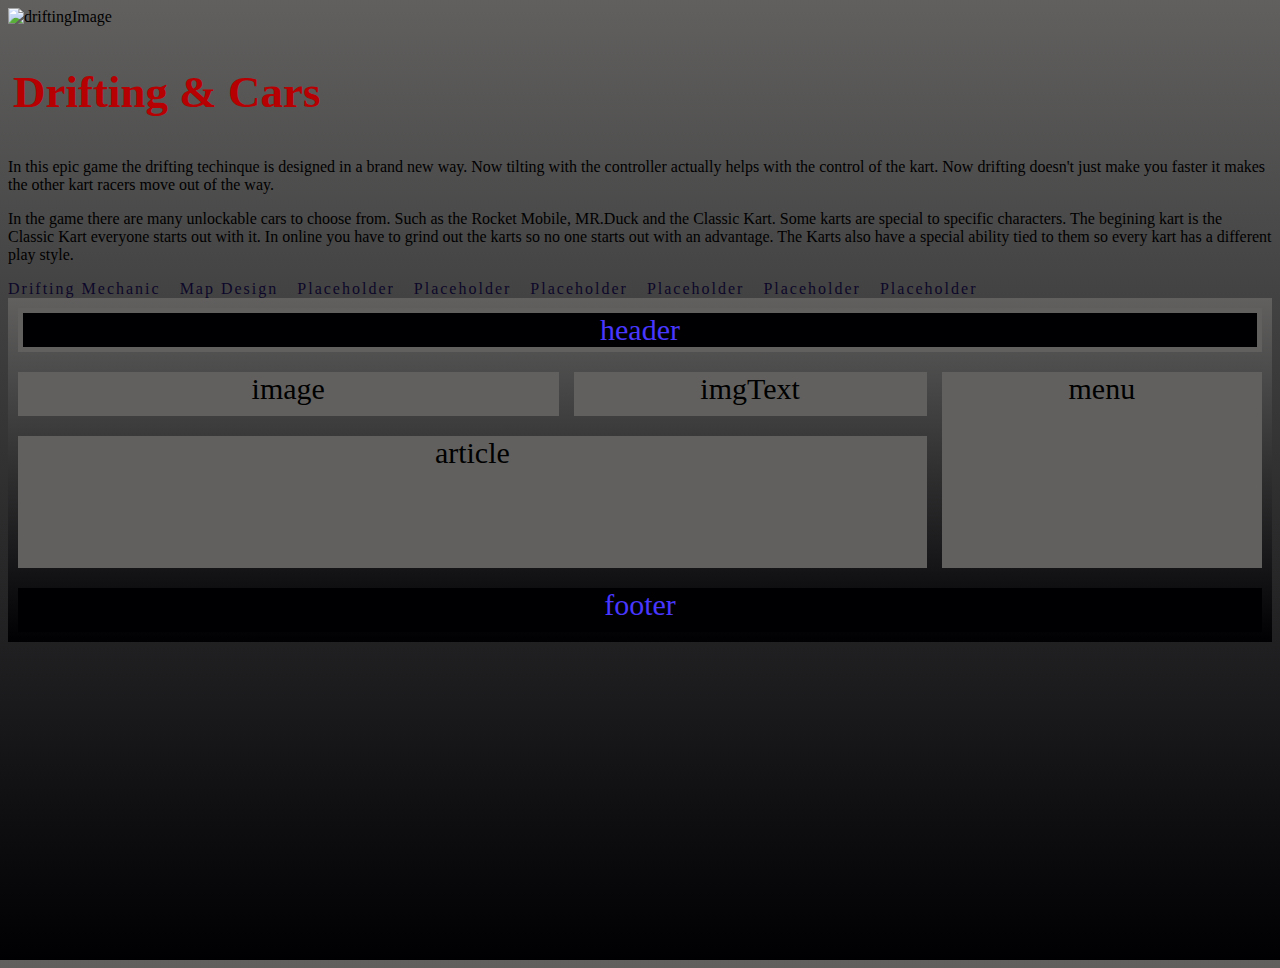
==== caleb_page1.html @ a0c60f8e "added more content and new style for it" ====
<!DOCTYPE html>
<html lang="en">
<head>
    <meta charset="UTF-8">
    <meta name="viewport" content="width=device-width, initial-scale=1.0">
    <meta http-equiv="X-UA-Compatible" content="ie=edge">
    <title>Nice Dudes Racers</title>
    <link href="calebStyle.css" rel="stylesheet">
</head>
<body>
    <section>
        <div class="row">
            <header>    
                <img src="image.png" alt="driftingImage">
                <h1>Drifting & Cars</h1>
            </header>
        </div>
    </section>
    </section>
        <div class="row">
            <article>
                <p>In this epic game the drifting techinque is designed in a brand new way. Now tilting with the
                    controller actually helps with the control of the kart. Now drifting doesn't just make you faster
                    it makes the other kart racers move out of the way.
                </p>
                <p>In the game there are many unlockable cars to choose from. Such as the Rocket Mobile, MR.Duck and the
                    Classic Kart. Some karts are special to specific characters. The begining kart is the Classic Kart
                    everyone starts out with it. In online you have to grind out the karts so no one starts out with
                    an advantage. The Karts also have a special ability tied to them so every kart has a different
                    play style.
                </p>
            </article>
        </div>
    </section>
    <div class="row">
        <aside>
            <nav>
                <a href="caleb_page1.html">Drifting Mechanic</a>
                <a href="caleb_page2.html">Map Design</a>
                <a href="jb_page1.html">Placeholder</a>
                <a href="jb_page2.html">Placeholder</a>
                <a href="ryan_page1.html">Placeholder</a>
                <a href="ryan_page2.html">Placeholder</a>
                <a href="yb_page1.html">Placeholder</a>
                <a href="yb_page2.html">Placeholder</a>
            </nav>
        </aside>
    
    <div class="grid-container">
        <div class="item1">
            header
        </div>
        <div class="item2">
            menu
        </div>
        <div class="item3">
            image
        </div>
        <div class="item3-2">
            imgText
        </div>
        <div class="item4">
            article
        </div>
        <div class="item5">
            footer
        </div>
    </div>
</body>
</html>
---- calebStyle.css ----
html{
    height: 960px;
    background: linear-gradient(#61605f, #000003);
 }
 
 body{
    height: 100%;
 }
 .item1{grid-area: header;}
 .item2{grid-area: menu;}
 .item3{grid-area: image;}
 .item3-2{grid-area: imgText;}
 .item4{grid-area: article;}
 .item5{grid-area: footer;}
 
 .item3-2{
    background: rgb(9, 19, 88);
}

 .grid-container{
    display: grid;
    height: 100%;
    grid-template-rows: 1fr 1fr 3fr 1fr;
    grid-template-areas: 
    'header header header header'
    'image image imgText menu'
    'article article article menu'
    'footer footer footer footer';
    grid-column-gap: 15px;
    grid-row-gap: 20px;
    padding: 10px;
    background: linear-gradient(#61605f, #000003);
 }
 .grid-container > div {
    text-align: center;
    padding: 0px 20px;
    font-size: 30px;
 }
 
 nav ul{
     list-style: none;
 }
 nav a{
     text-decoration: none;
     color: rgb(13, 8, 41);
     letter-spacing: 2px;
     padding-right: 15px;
 }
 nav a:hover{
     color: rgb(182, 0, 2);
     text-align: center;
     

 }
 h1{
    padding: 10px 5px;
    font-size: 45px;
    color: rgb(182, 0, 2);
 }
 button{
    float: left;
    background: rgb(182, 0, 2);
    border-radius: 50px;
    border: none;
    margin: 5px;
    padding: 10px;
    width: 75px;
    height: 50px;
 }
 
 img#logo{
     float: left;
 }

 .item1{
     grid-area: header;
     background: #000003;
     color: #4837ff;
     border: 5px solid #61605f;
}
 .item2{
     grid-area: menu;
     background: #61605f;}
 .item3{
     grid-area: image;
     background: #61605f;}
 .item3-2{
     grid-area: imgText;
     background: #61605f;
    }
 .item4{
     grid-area: article;
     background: #61605f;
}
 .item5{
     grid-area: footer;
     background: #000003;
     color: #4837ff;
}

div.col-1-4{
    width: 25%;
    float: left;
}
div.col-1-2{ 
    width: 50%;
    float: left;
}

h1#header{
    font-size: 45px;
}
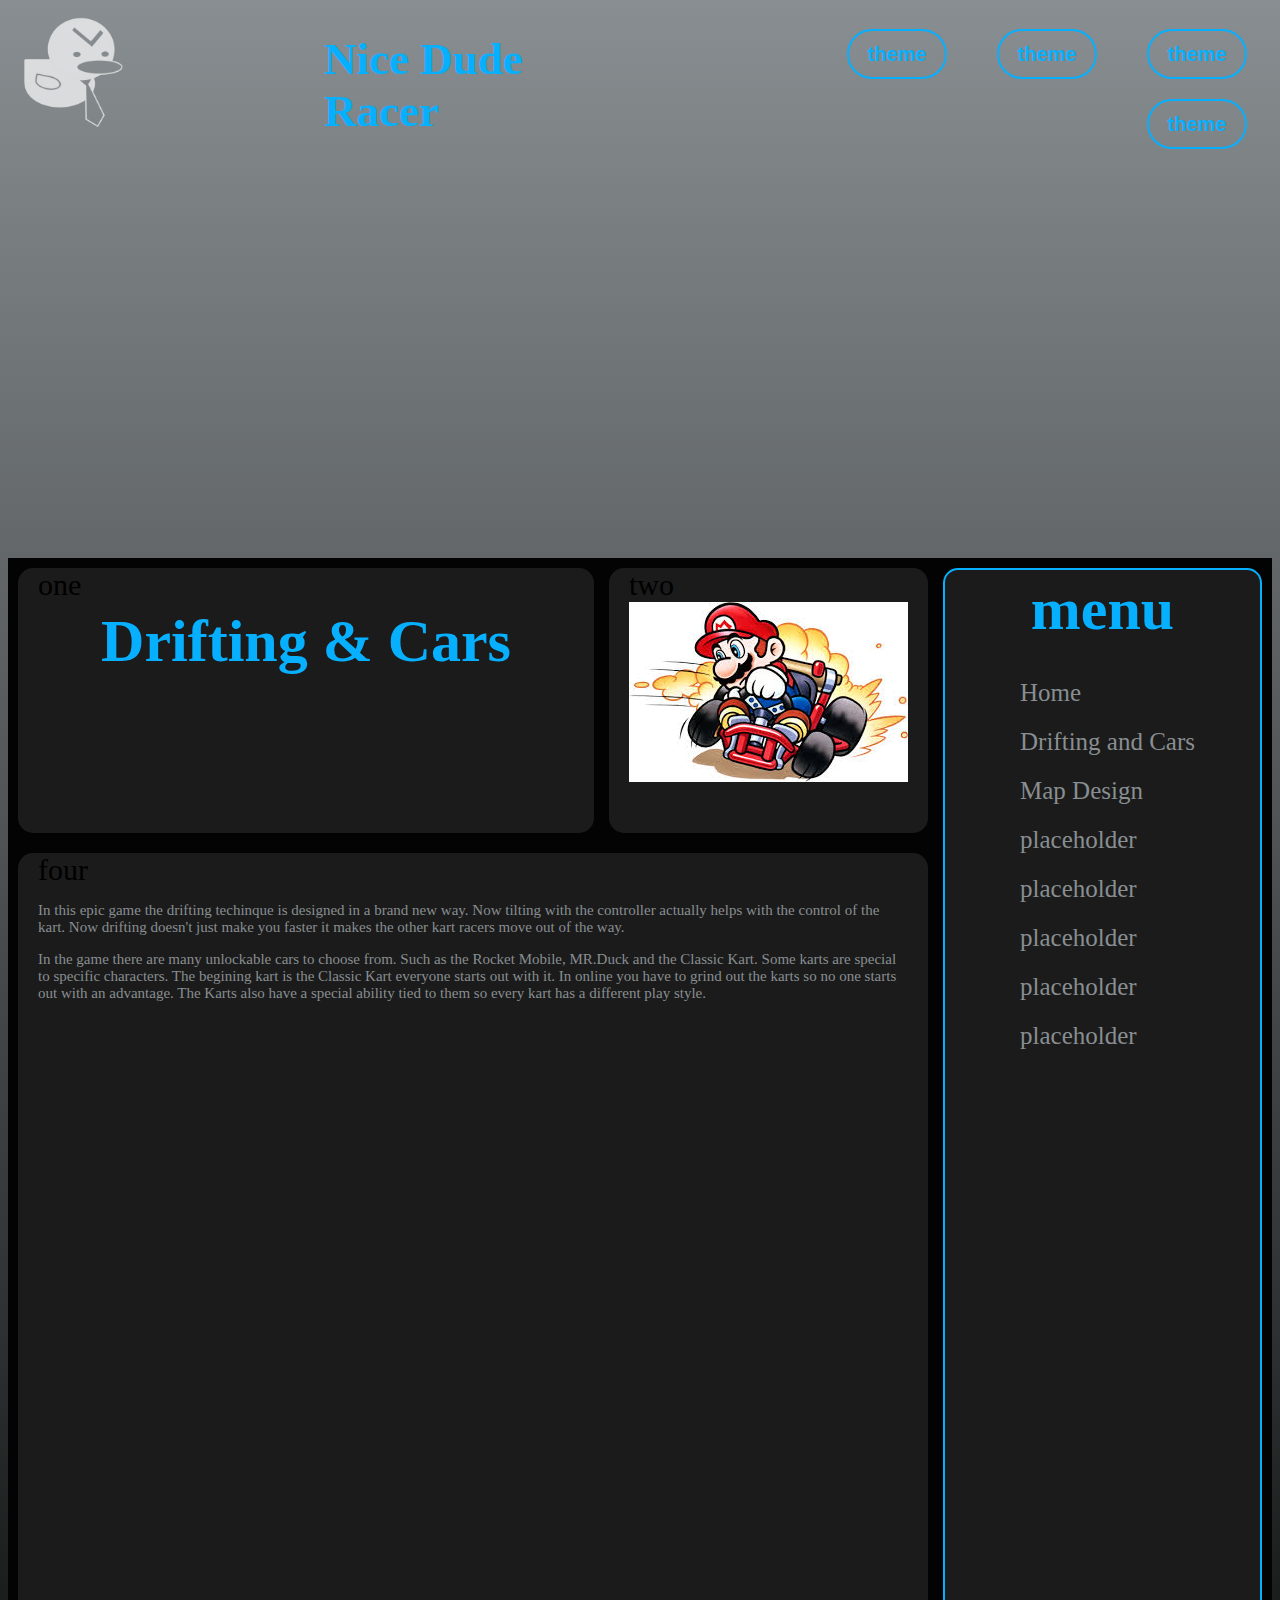
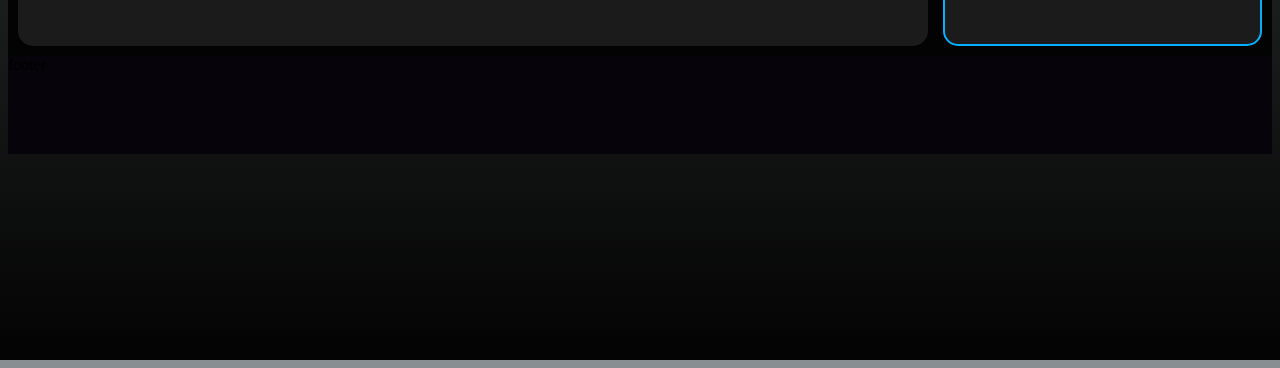
==== commit 4a0864ce: "finished my content now working on themes" ====
--- a/caleb_page1.html
+++ b/caleb_page1.html
@@ -8,63 +8,64 @@
     <link href="calebStyle.css" rel="stylesheet">
 </head>
 <body>
-    <section>
-        <div class="row">
-            <header>    
-                <img src="image.png" alt="driftingImage">
-                <h1>Drifting & Cars</h1>
-            </header>
-        </div>
-    </section>
-    </section>
-        <div class="row">
-            <article>
-                <p>In this epic game the drifting techinque is designed in a brand new way. Now tilting with the
-                    controller actually helps with the control of the kart. Now drifting doesn't just make you faster
-                    it makes the other kart racers move out of the way.
-                </p>
-                <p>In the game there are many unlockable cars to choose from. Such as the Rocket Mobile, MR.Duck and the
-                    Classic Kart. Some karts are special to specific characters. The begining kart is the Classic Kart
-                    everyone starts out with it. In online you have to grind out the karts so no one starts out with
-                    an advantage. The Karts also have a special ability tied to them so every kart has a different
-                    play style.
-                </p>
-            </article>
-        </div>
-    </section>
-    <div class="row">
-        <aside>
-            <nav>
-                <a href="caleb_page1.html">Drifting Mechanic</a>
-                <a href="caleb_page2.html">Map Design</a>
-                <a href="jb_page1.html">Placeholder</a>
-                <a href="jb_page2.html">Placeholder</a>
-                <a href="ryan_page1.html">Placeholder</a>
-                <a href="ryan_page2.html">Placeholder</a>
-                <a href="yb_page1.html">Placeholder</a>
-                <a href="yb_page2.html">Placeholder</a>
-            </nav>
-        </aside>
-    
-    <div class="grid-container">
+    <div class="header">
+        <header>
+            <div class="item">
+                <div class="col-1-4"><img id="logo" src="NDLogo.png" alt="" width="130px" height="130px"></div>
+                <div class="col-1-4"><h1 id="header">Nice Dude Racer</h1></div>
+                <div class="col-1-2"><nav id="themes">
+                    <nav>
+                        <ul>
+                            <li><button type="button">theme</button></li>
+                            <li><button type="button">theme</button></li>
+                            <li><button type="button">theme</button></li>  
+                            <li><button type="button">theme</button></li>  
+                        </ul>
+                    </nav> 
+                </div>   
+            </div>
+        </header>
+    </div>
+
+    <div class="container">
         <div class="item1">
-            header
+            one
+            <h1>Drifting & Cars</h1>
         </div>
         <div class="item2">
-            menu
+            two
+            <img src="hqdefault.jpeg" alt="driftingImage">
         </div>
         <div class="item3">
-            image
-        </div>
-        <div class="item3-2">
-            imgText
+            <h1>menu</h1>
+            <nav id="pages">
+                <ul>
+                    <li><a href="index.html">Home</a></li>
+                    <li><a href="caleb_page1.html">Drifting and Cars</a></li>
+                    <li><a href="caleb_page2.html">Map Design</a></li>
+                    <li><a href="jb_page1.html">placeholder</a></li>
+                    <li><a href="jb_page2.html">placeholder</a></li>
+                    <li><a href="ryan_page1.html">placeholder</a></li>
+                    <li><a href="ryan_page2.html">placeholder</a></li>
+                    <li><a href="yb_page2.html">placeholder</a></li>
+                </ul>
+            </nav>
         </div>
         <div class="item4">
-            article
-        </div>
-        <div class="item5">
-            footer
+            four
+            <p>In this epic game the drifting techinque is designed in a brand new way. Now tilting with the
+                controller actually helps with the control of the kart. Now drifting doesn't just make you faster
+                it makes the other kart racers move out of the way.
+            </p>
+            <p>In the game there are many unlockable cars to choose from. Such as the Rocket Mobile, MR.Duck and the
+                Classic Kart. Some karts are special to specific characters. The begining kart is the Classic Kart
+                everyone starts out with it. In online you have to grind out the karts so no one starts out with
+                an advantage. The Karts also have a special ability tied to them so every kart has a different
+                play style.
+            </p>
         </div>
     </div>
+
+    <footer>footer</footer>
 </body>
 </html>--- a/calebStyle.css
+++ b/calebStyle.css
@@ -1,112 +1,166 @@
 html{
-    height: 960px;
-    background: linear-gradient(#61605f, #000003);
- }
- 
- body{
-    height: 100%;
- }
- .item1{grid-area: header;}
- .item2{grid-area: menu;}
- .item3{grid-area: image;}
- .item3-2{grid-area: imgText;}
- .item4{grid-area: article;}
- .item5{grid-area: footer;}
- 
- .item3-2{
-    background: rgb(9, 19, 88);
+    height: 1960px;
+    width: 100%;
+    margin: 0px;
+    padding: 0px;
+    border: 0px;
+    background: linear-gradient(#888e91, #030303)
 }
 
- .grid-container{
-    display: grid;
+body{
     height: 100%;
-    grid-template-rows: 1fr 1fr 3fr 1fr;
-    grid-template-areas: 
-    'header header header header'
-    'image image imgText menu'
-    'article article article menu'
-    'footer footer footer footer';
-    grid-column-gap: 15px;
-    grid-row-gap: 20px;
-    padding: 10px;
-    background: linear-gradient(#61605f, #000003);
- }
- .grid-container > div {
-    text-align: center;
-    padding: 0px 20px;
-    font-size: 30px;
- }
- 
- nav ul{
-     list-style: none;
- }
- nav a{
-     text-decoration: none;
-     color: rgb(13, 8, 41);
-     letter-spacing: 2px;
-     padding-right: 15px;
- }
- nav a:hover{
-     color: rgb(182, 0, 2);
-     text-align: center;
-     
+}
 
- }
- h1{
-    padding: 10px 5px;
-    font-size: 45px;
-    color: rgb(182, 0, 2);
- }
- button{
-    float: left;
-    background: rgb(182, 0, 2);
-    border-radius: 50px;
-    border: none;
-    margin: 5px;
-    padding: 10px;
-    width: 75px;
-    height: 50px;
- }
- 
- img#logo{
-     float: left;
- }
 
- .item1{
-     grid-area: header;
-     background: #000003;
-     color: #4837ff;
-     border: 5px solid #61605f;
+/* header and the theme button nav */
+.header{
+   padding: 0px;
+   margin: 0px;
+   border: none;
+   width: 100%;
+   height: 550px;
+   
+   
 }
- .item2{
-     grid-area: menu;
-     background: #61605f;}
- .item3{
-     grid-area: image;
-     background: #61605f;}
- .item3-2{
-     grid-area: imgText;
-     background: #61605f;
-    }
- .item4{
-     grid-area: article;
-     background: #61605f;
+
+nav#themes ul{
+   list-style: none;
 }
- .item5{
-     grid-area: footer;
-     background: #000003;
-     color: #4837ff;
+nav#themes a{
+   float: right;
+   text-decoration: none;
+   color: #888e91;
+   letter-spacing: 2px;
+   padding-right: 15px;
+}
+nav#themes a:hover{
+   color: rgb(214, 143, 12);
+   text-align: center;
+}
+
+button{
+  float: left;
+  color: #07b0ff;
+  font-size: 20px;
+  font-weight: bold;
+  background: transparent;
+  border-radius: 50px;
+  border: 2px solid #07b0ff;
+  margin: 5px;
+  padding: 10px;
+  width: 100px;
+  height: 50px;
+}
+
+button:hover{
+  color:  #888e91;
+  background: #030303;
+  font-weight: 5px;
 }
 
 div.col-1-4{
-    width: 25%;
-    float: left;
+   width: 25%;
+   float: left;
 }
 div.col-1-2{ 
-    width: 50%;
-    float: left;
+   width: 50%;
+   float: left;
+}
+
+img{
+   margin-right: 0px;
 }
 
 h1#header{
-    font-size: 45px;
-}+   font-size: 45px;
+   margin-top: 25px;
+   margin-left: 0px;
+   position: relative;
+   text-align: left;
+   color: #07b0ff;
+}
+nav#themes{
+   position: relative;
+   margin-bottom: 50px;
+}
+nav#themes > ul{
+   padding: 0px;
+}
+nav#themes li {
+   float: right;
+   text-align: center;
+   margin-bottom: 10px; 
+   padding: 0px 20px;
+}
+
+/* grid layout */
+.item1{grid-area: one;}
+.item2{grid-area: two;}
+.item3{grid-area: three;
+   border: 2px solid #07b0ff;
+}
+.item4{grid-area: four;}
+
+.container{
+    display: grid;
+    height: 55%;
+    grid-template-rows: 1fr 3fr;
+    grid-template-columns: 1fr 1fr 1fr;
+    grid-template-areas: 
+    'one one two three'
+    'four four four three';
+    grid-column-gap: 15px;
+    grid-row-gap: 20px; 
+    padding: 10px;
+    background: #030303;
+}
+
+.container > div {
+    background: rgba(124, 124, 124, 0.2);
+    padding: 0px 20px;
+    font-size: 30px;
+    border-radius: 15px;
+ }
+
+h1{
+   margin-top: 5px;
+   margin-bottom: 0px;
+   text-align: center;
+   color: #07b0ff;
+}
+ 
+nav#pages ul{
+   list-style: none;
+}
+nav#pages li{
+   margin: 15px;
+}
+nav#pages a{
+   text-decoration: none;
+   font-size: 25px;
+   padding-right: 30px;
+   color: #888e91;
+}
+
+nav#pages a:hover{
+   color: #07b0ff;
+}
+
+p{
+    font-size: 15px;
+    color: #888e91;
+}
+
+image{
+    color: #888e91;
+    border: 2px solid #888e91;
+}
+
+h2{
+    color: #888e91;
+}
+
+footer{
+   height: 5%;
+   background: #06030a;
+ }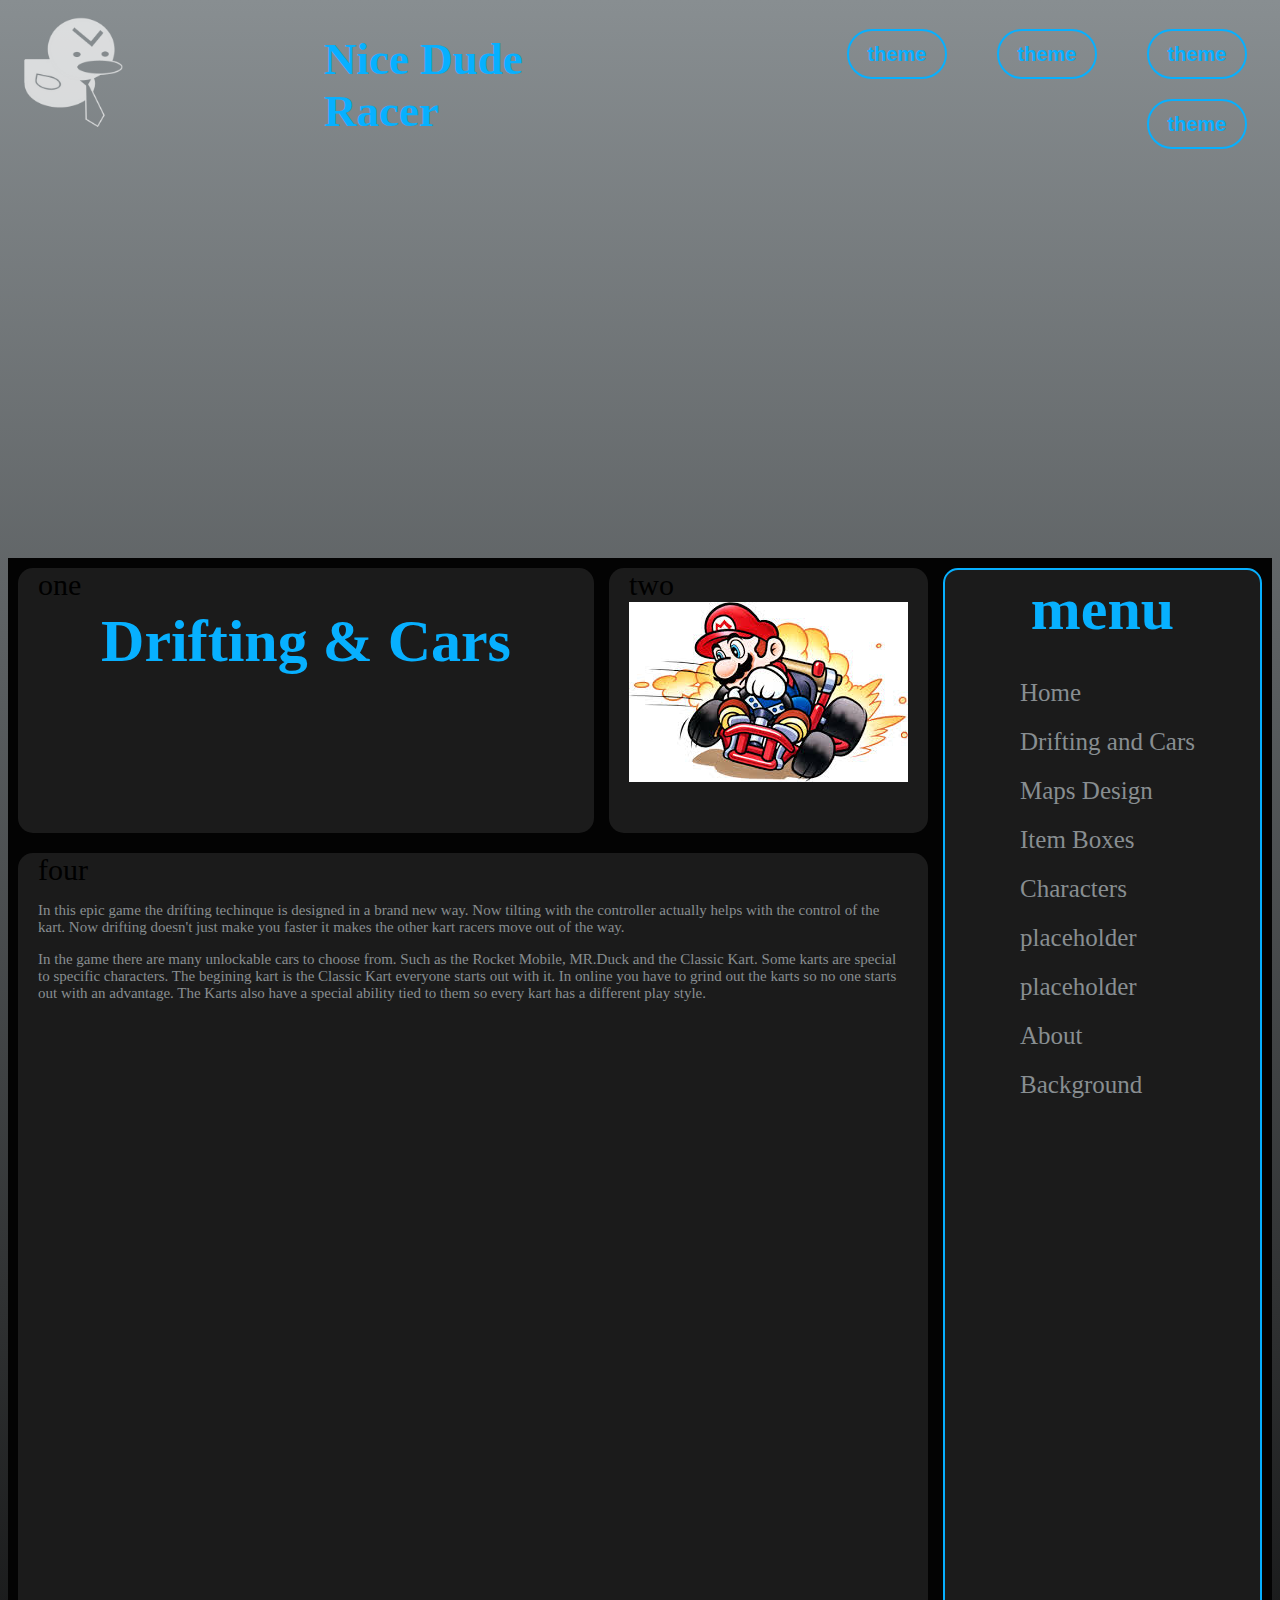
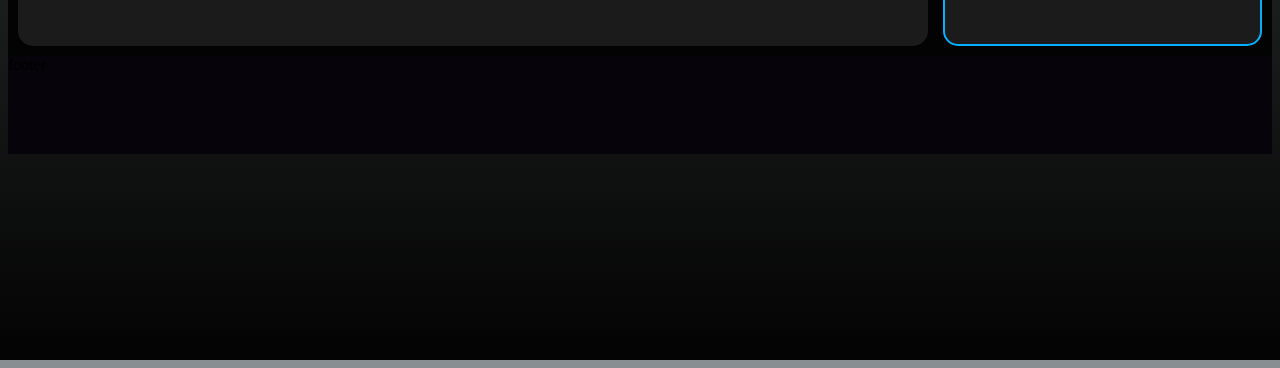
==== commit 5b4be8fb: "added what we did today" ====
--- a/caleb_page1.html
+++ b/caleb_page1.html
@@ -42,12 +42,13 @@
                 <ul>
                     <li><a href="index.html">Home</a></li>
                     <li><a href="caleb_page1.html">Drifting and Cars</a></li>
-                    <li><a href="caleb_page2.html">Map Design</a></li>
-                    <li><a href="jb_page1.html">placeholder</a></li>
-                    <li><a href="jb_page2.html">placeholder</a></li>
+                    <li><a href="caleb_page2.html">Maps Design</a></li>
+                    <li><a href="jb_page1.html">Item Boxes</a></li>
+                    <li><a href="jb_page2.html">Characters</a></li>
                     <li><a href="ryan_page1.html">placeholder</a></li>
                     <li><a href="ryan_page2.html">placeholder</a></li>
-                    <li><a href="yb_page2.html">placeholder</a></li>
+                    <li><a href="yb_page1.html">About</a></li>
+                    <li><a href="yb_page2.html">Background</a></li>
                 </ul>
             </nav>
         </div>
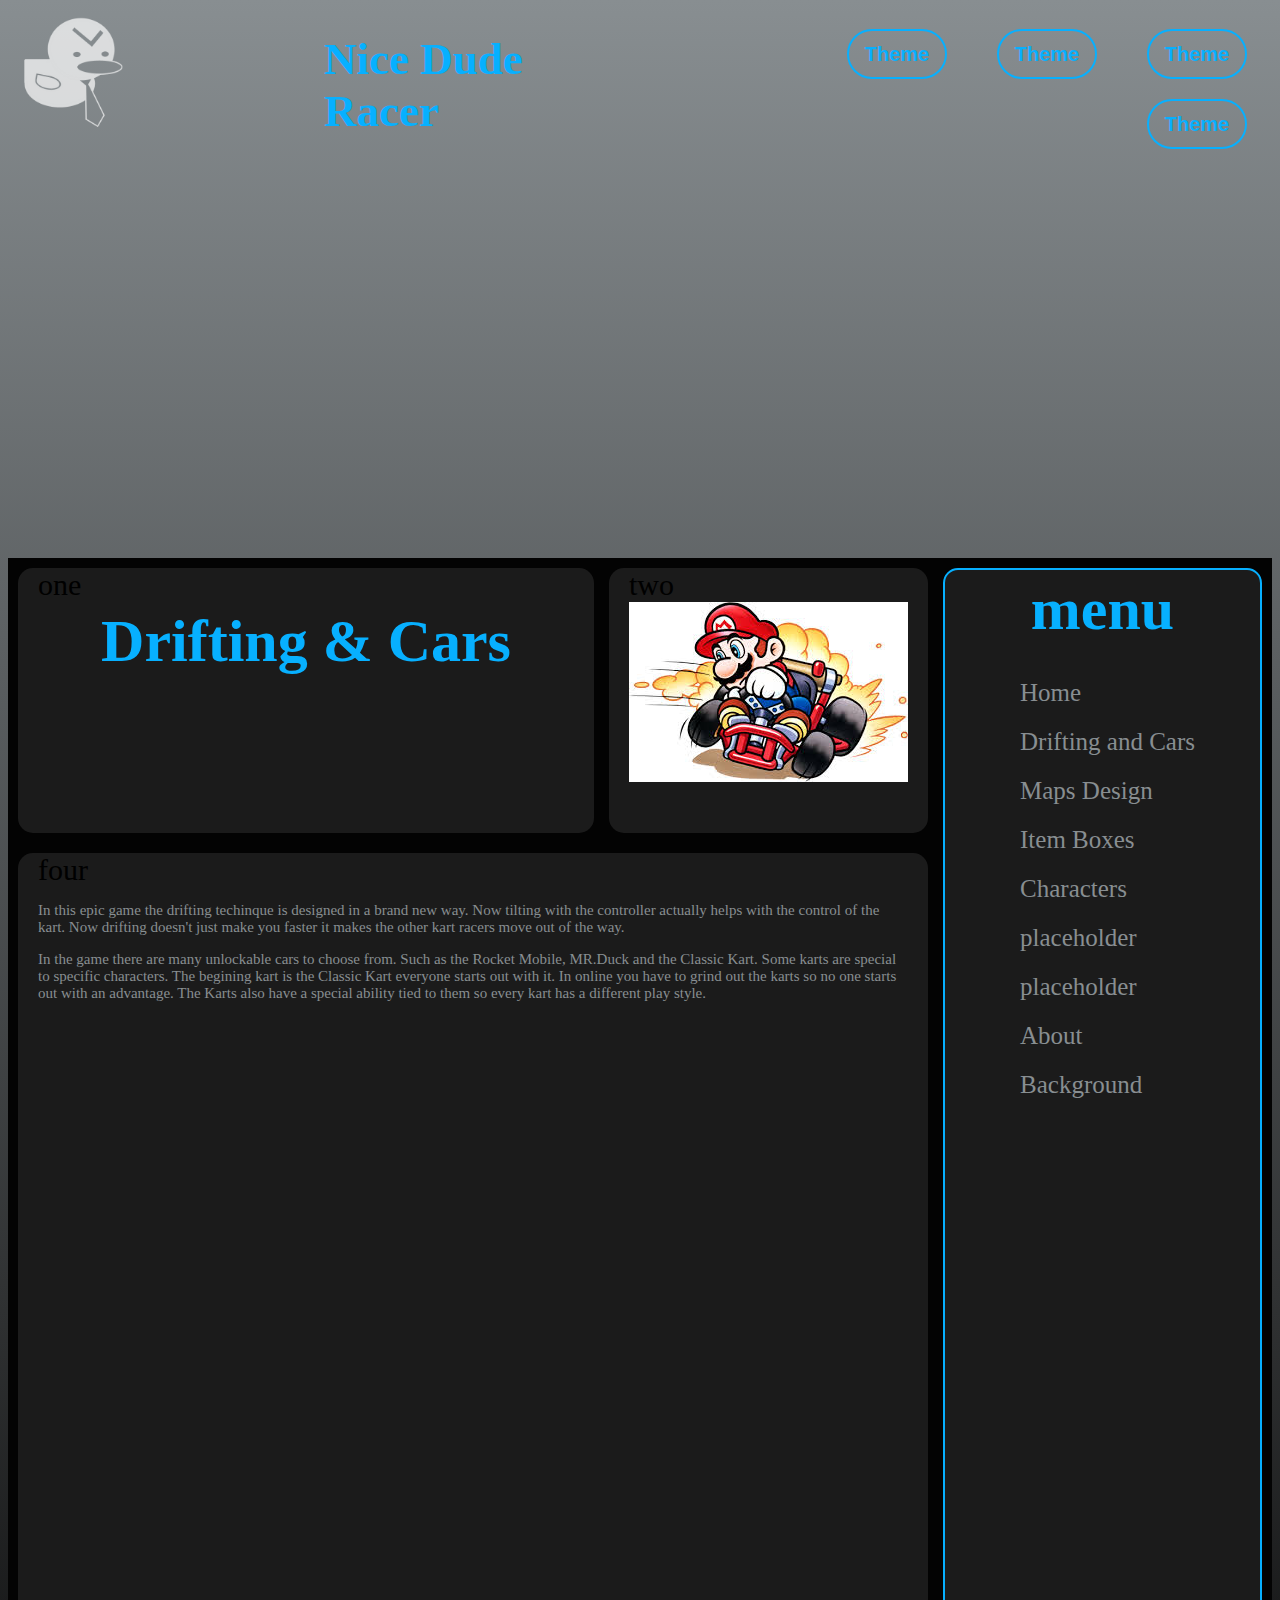
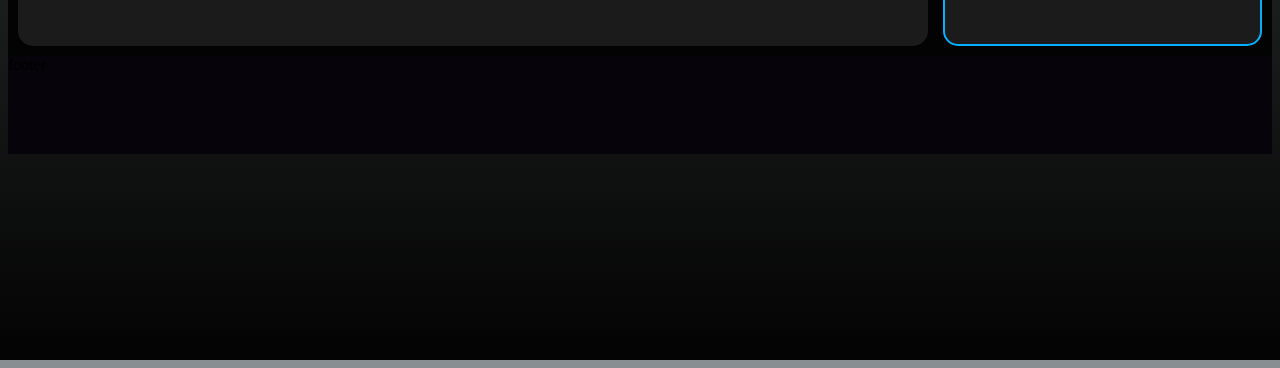
==== commit a94e7772: "Got the color changing buttons working" ====
--- a/caleb_page1.html
+++ b/caleb_page1.html
@@ -5,7 +5,8 @@
     <meta name="viewport" content="width=device-width, initial-scale=1.0">
     <meta http-equiv="X-UA-Compatible" content="ie=edge">
     <title>Nice Dudes Racers</title>
-    <link href="calebStyle.css" rel="stylesheet">
+    <link id="theme" href="calebStyle.css" rel="stylesheet">
+    <script src="java.js" defer></script>
 </head>
 <body>
     <div class="header">
@@ -16,10 +17,10 @@
                 <div class="col-1-2"><nav id="themes">
                     <nav>
                         <ul>
-                            <li><button type="button">theme</button></li>
-                            <li><button type="button">theme</button></li>
-                            <li><button type="button">theme</button></li>  
-                            <li><button type="button">theme</button></li>  
+                            <li><button type="button" onclick="sS('theme1.css')">Theme</button></li>
+                            <li><button type="button">Theme</button></li>
+                            <li><button type="button">Theme</button></li>  
+                            <li><button type="button">Theme</button></li>  
                         </ul>
                     </nav> 
                 </div>   
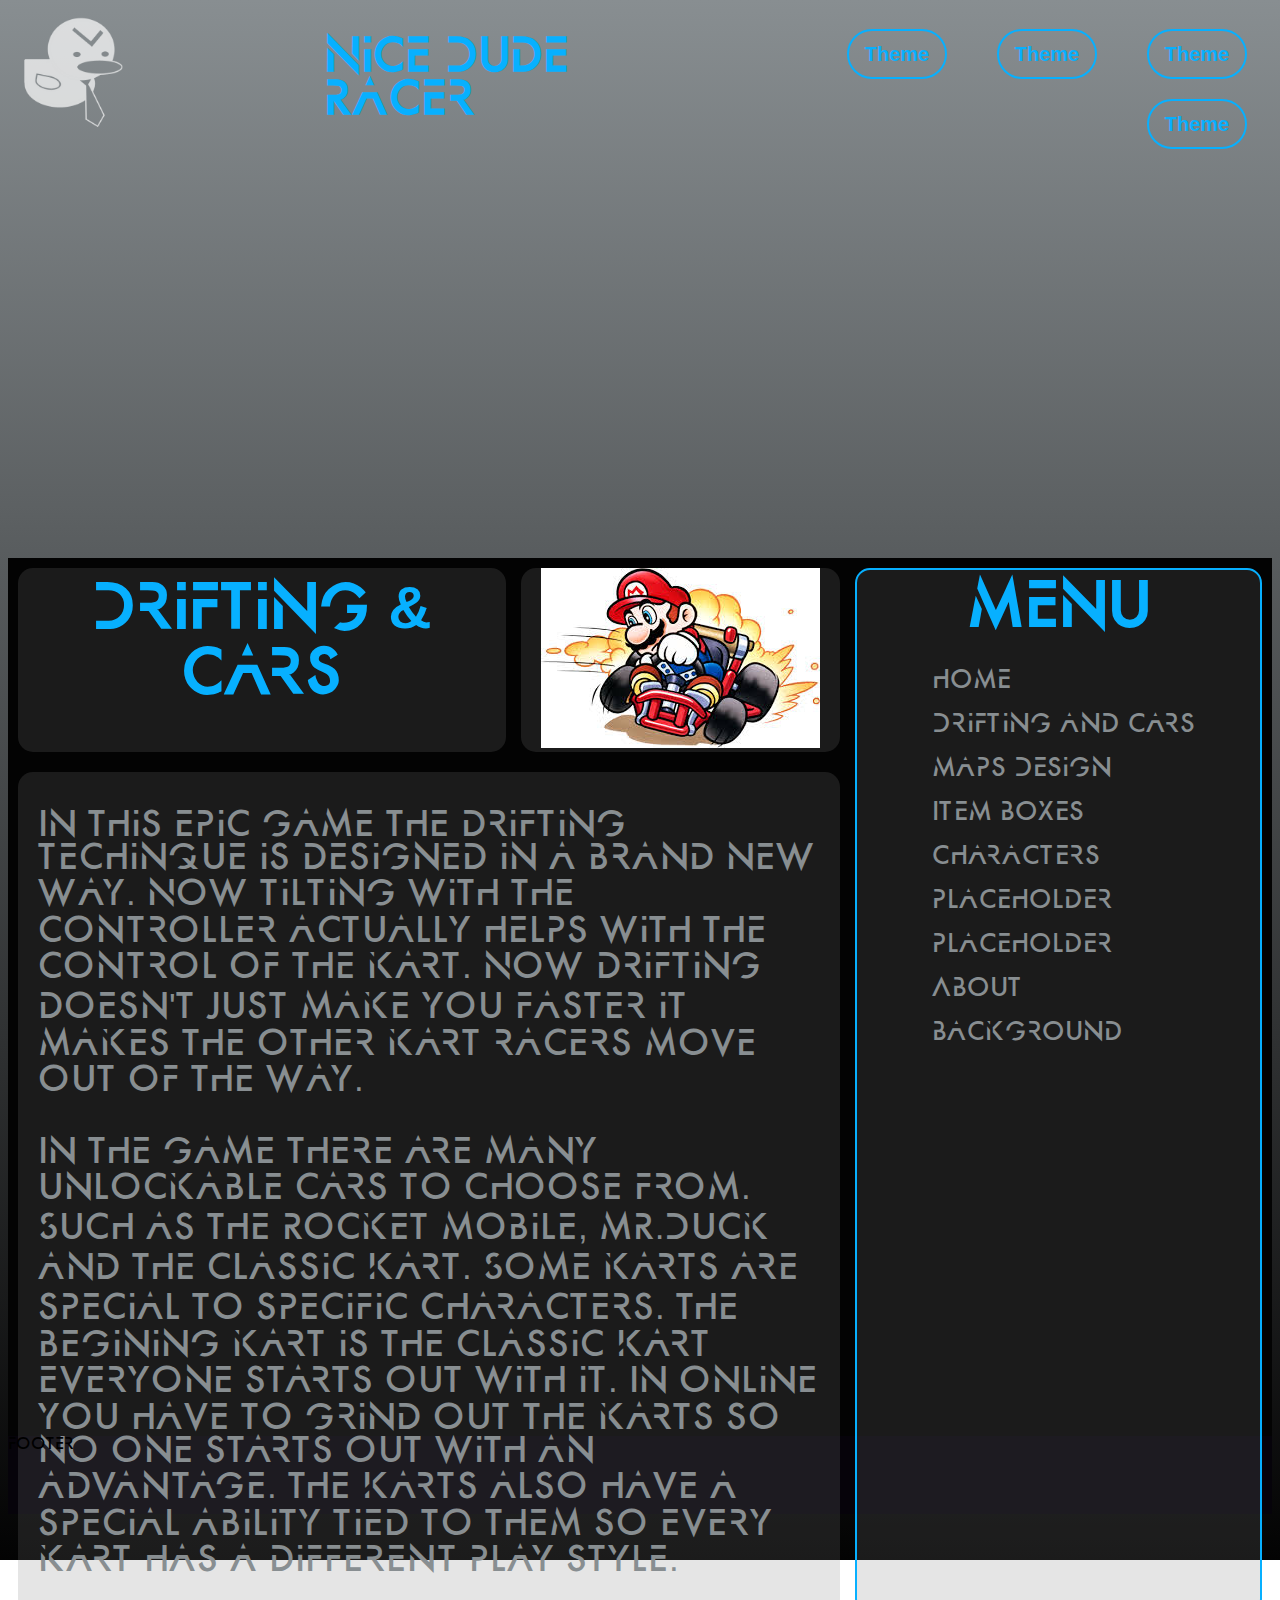
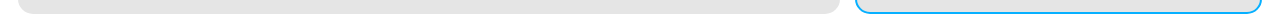
==== commit 1bf71c57: "added some text and fixed the font size" ====
--- a/caleb_page1.html
+++ b/caleb_page1.html
@@ -18,9 +18,9 @@
                     <nav>
                         <ul>
                             <li><button type="button" onclick="sS('theme1.css')">Theme</button></li>
-                            <li><button type="button">Theme</button></li>
-                            <li><button type="button">Theme</button></li>  
-                            <li><button type="button">Theme</button></li>  
+                            <li><button type="button" onclick="sS('theme2.css')">Theme</button></li>
+                            <li><button type="button" onclick="sS('theme3.css')">Theme</button></li>  
+                            <li><button type="button" onclick="sS('theme4.css')">Theme</button></li>  
                         </ul>
                     </nav> 
                 </div>   
@@ -30,11 +30,9 @@
 
     <div class="container">
         <div class="item1">
-            one
             <h1>Drifting & Cars</h1>
         </div>
         <div class="item2">
-            two
             <img src="hqdefault.jpeg" alt="driftingImage">
         </div>
         <div class="item3">
@@ -54,7 +52,6 @@
             </nav>
         </div>
         <div class="item4">
-            four
             <p>In this epic game the drifting techinque is designed in a brand new way. Now tilting with the
                 controller actually helps with the control of the kart. Now drifting doesn't just make you faster
                 it makes the other kart racers move out of the way.
--- a/calebStyle.css
+++ b/calebStyle.css
@@ -1,10 +1,16 @@
+@font-face{
+   font-family: spaceText;
+   src: url("Alphacentauri-MVY4p.ttf");
+}
+
 html{
-    height: 1960px;
+    height: 1560px;
     width: 100%;
     margin: 0px;
     padding: 0px;
     border: 0px;
-    background: linear-gradient(#888e91, #030303)
+    background: linear-gradient(#888e91, #030303) no-repeat;
+    font-family: spaceText, sans-serif;
 }
 
 body{
@@ -147,7 +153,7 @@
 }
 
 p{
-    font-size: 15px;
+    font-size: 35px;
     color: #888e91;
 }
 
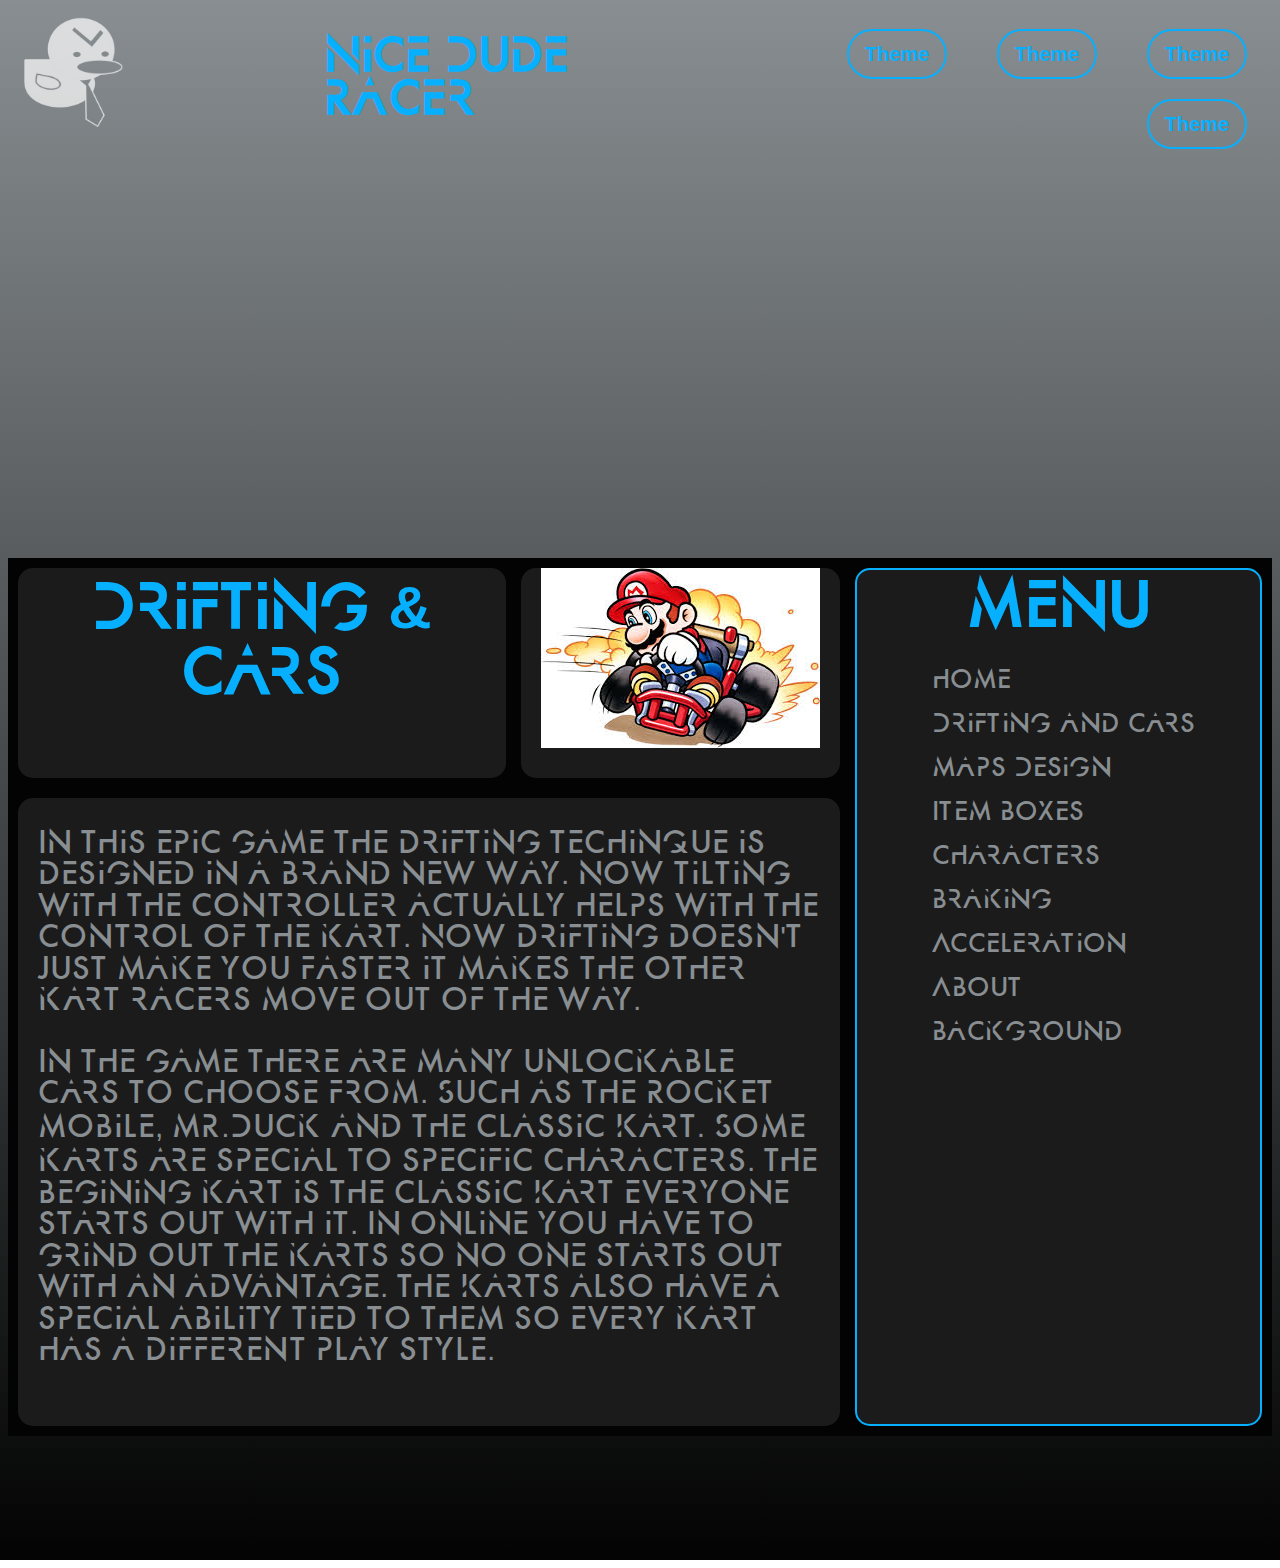
==== commit fe6533b7: "Added ryans links to my pages" ====
--- a/caleb_page1.html
+++ b/caleb_page1.html
@@ -44,8 +44,8 @@
                     <li><a href="caleb_page2.html">Maps Design</a></li>
                     <li><a href="jb_page1.html">Item Boxes</a></li>
                     <li><a href="jb_page2.html">Characters</a></li>
-                    <li><a href="ryan_page1.html">placeholder</a></li>
-                    <li><a href="ryan_page2.html">placeholder</a></li>
+                    <li><a href="ryan_page1.html">Braking</a></li>
+                    <li><a href="ryan_page2.html">Acceleration</a></li>
                     <li><a href="yb_page1.html">About</a></li>
                     <li><a href="yb_page2.html">Background</a></li>
                 </ul>
@@ -64,7 +64,5 @@
             </p>
         </div>
     </div>
-
-    <footer>footer</footer>
 </body>
 </html>--- a/calebStyle.css
+++ b/calebStyle.css
@@ -153,7 +153,7 @@
 }
 
 p{
-    font-size: 35px;
+    font-size: 30px;
     color: #888e91;
 }
 
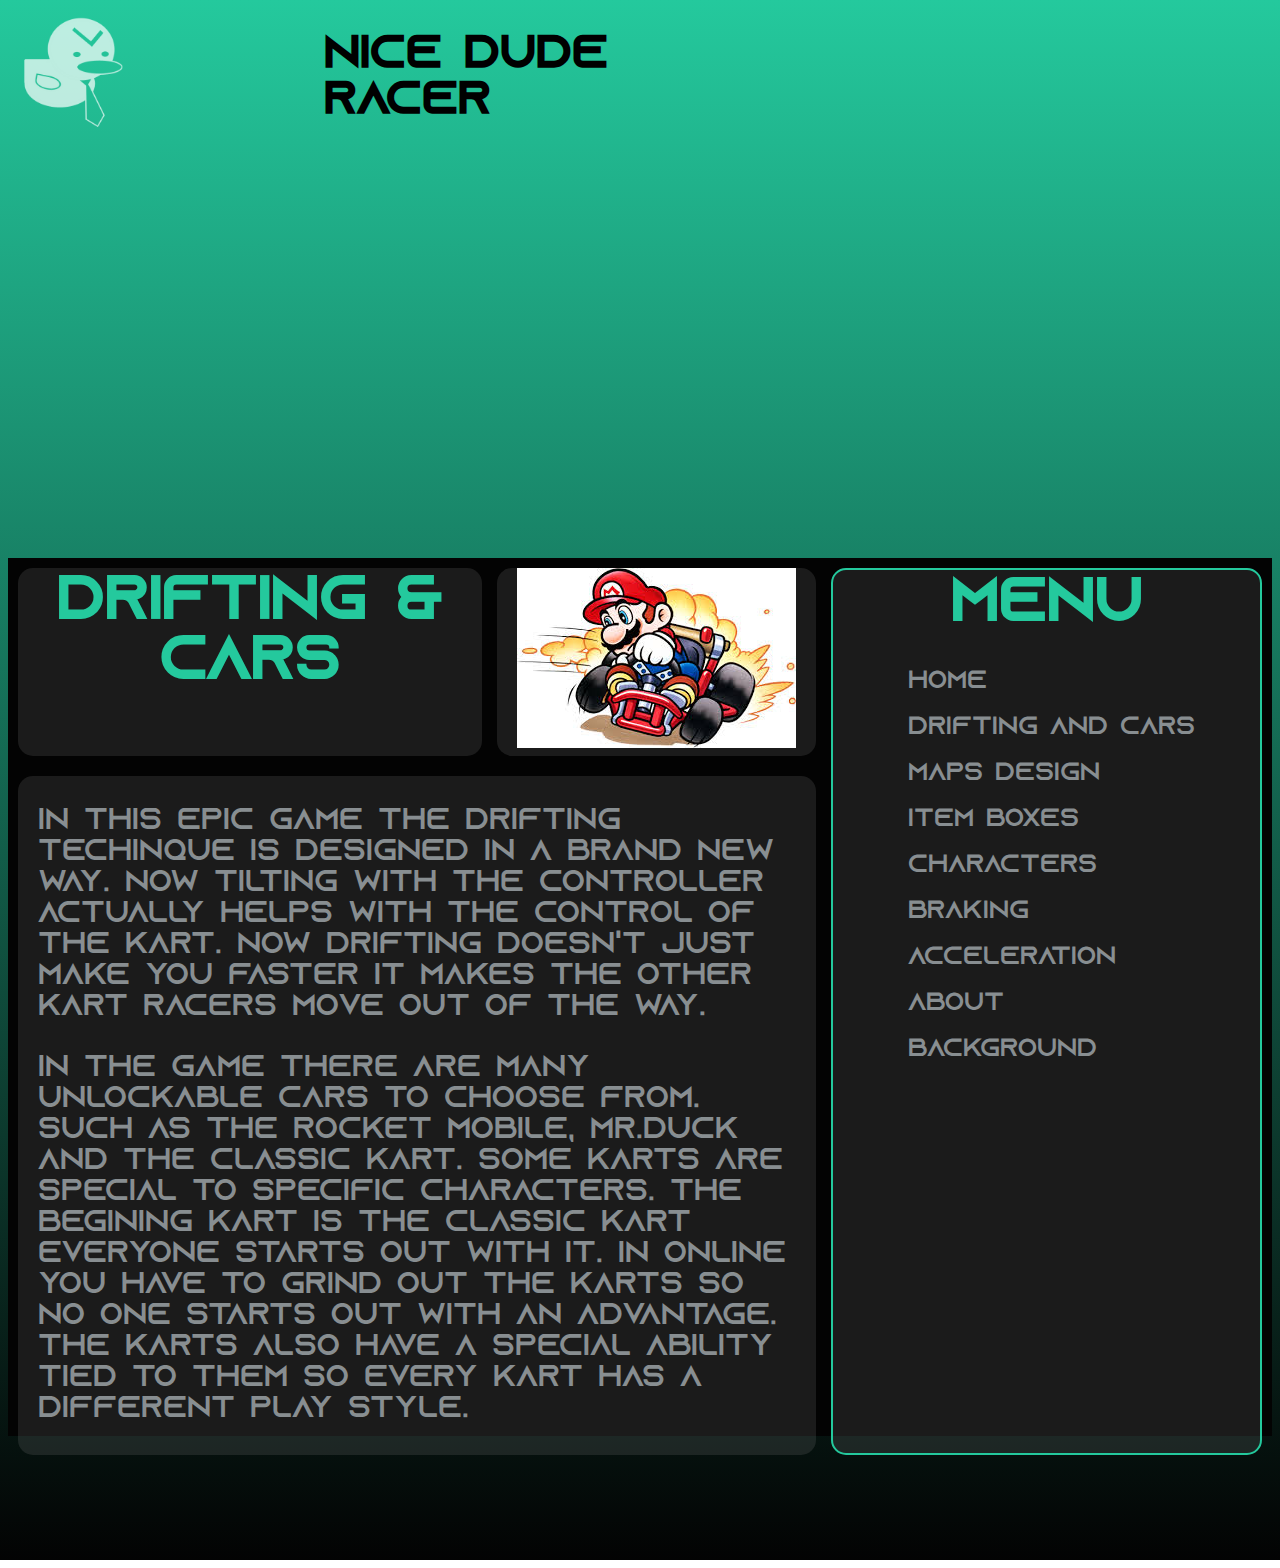
==== commit 6c91caa5: "Fixed someof my pages problems with the text it is now more readable and a new color scheme" ====
--- a/caleb_page1.html
+++ b/caleb_page1.html
@@ -14,16 +14,7 @@
             <div class="item">
                 <div class="col-1-4"><img id="logo" src="NDLogo.png" alt="" width="130px" height="130px"></div>
                 <div class="col-1-4"><h1 id="header">Nice Dude Racer</h1></div>
-                <div class="col-1-2"><nav id="themes">
-                    <nav>
-                        <ul>
-                            <li><button type="button" onclick="sS('theme1.css')">Theme</button></li>
-                            <li><button type="button" onclick="sS('theme2.css')">Theme</button></li>
-                            <li><button type="button" onclick="sS('theme3.css')">Theme</button></li>  
-                            <li><button type="button" onclick="sS('theme4.css')">Theme</button></li>  
-                        </ul>
-                    </nav> 
-                </div>   
+                <div class="col-1-2"><nav id="themes"></div>   
             </div>
         </header>
     </div>
--- a/calebStyle.css
+++ b/calebStyle.css
@@ -1,6 +1,6 @@
 @font-face{
    font-family: spaceText;
-   src: url("Alphacentauri-MVY4p.ttf");
+   src: url("Azonix-1VB0.otf");
 }
 
 html{
@@ -9,7 +9,7 @@
     margin: 0px;
     padding: 0px;
     border: 0px;
-    background: linear-gradient(#888e91, #030303) no-repeat;
+    background: linear-gradient(#24c99d, #030303) no-repeat;
     font-family: spaceText, sans-serif;
 }
 
@@ -46,12 +46,12 @@
 
 button{
   float: left;
-  color: #07b0ff;
+  color: #030303;
   font-size: 20px;
   font-weight: bold;
   background: transparent;
   border-radius: 50px;
-  border: 2px solid #07b0ff;
+  border: 2px solid #888e91;
   margin: 5px;
   padding: 10px;
   width: 100px;
@@ -59,114 +59,114 @@
 }
 
 button:hover{
-  color:  #888e91;
-  background: #030303;
-  font-weight: 5px;
-}
-
-div.col-1-4{
-   width: 25%;
-   float: left;
-}
-div.col-1-2{ 
-   width: 50%;
-   float: left;
-}
-
-img{
-   margin-right: 0px;
-}
-
-h1#header{
-   font-size: 45px;
-   margin-top: 25px;
-   margin-left: 0px;
-   position: relative;
-   text-align: left;
-   color: #07b0ff;
-}
-nav#themes{
-   position: relative;
-   margin-bottom: 50px;
-}
-nav#themes > ul{
-   padding: 0px;
-}
-nav#themes li {
-   float: right;
-   text-align: center;
-   margin-bottom: 10px; 
-   padding: 0px 20px;
-}
-
-/* grid layout */
-.item1{grid-area: one;}
-.item2{grid-area: two;}
-.item3{grid-area: three;
-   border: 2px solid #07b0ff;
-}
-.item4{grid-area: four;}
-
-.container{
-    display: grid;
-    height: 55%;
-    grid-template-rows: 1fr 3fr;
-    grid-template-columns: 1fr 1fr 1fr;
-    grid-template-areas: 
-    'one one two three'
-    'four four four three';
-    grid-column-gap: 15px;
-    grid-row-gap: 20px; 
-    padding: 10px;
+    color:  #24c99d;
     background: #030303;
-}
-
-.container > div {
-    background: rgba(124, 124, 124, 0.2);
-    padding: 0px 20px;
-    font-size: 30px;
-    border-radius: 15px;
- }
-
-h1{
-   margin-top: 5px;
-   margin-bottom: 0px;
-   text-align: center;
-   color: #07b0ff;
-}
- 
-nav#pages ul{
-   list-style: none;
-}
-nav#pages li{
-   margin: 15px;
-}
-nav#pages a{
-   text-decoration: none;
-   font-size: 25px;
-   padding-right: 30px;
-   color: #888e91;
-}
-
-nav#pages a:hover{
-   color: #07b0ff;
-}
-
-p{
-    font-size: 30px;
-    color: #888e91;
-}
-
-image{
-    color: #888e91;
-    border: 2px solid #888e91;
-}
-
-h2{
-    color: #888e91;
-}
-
-footer{
-   height: 5%;
-   background: #06030a;
- }+    font-weight: 5px;
+  }
+  
+  div.col-1-4{
+     width: 25%;
+     float: left;
+  }
+  div.col-1-2{ 
+     width: 50%;
+     float: left;
+  }
+  
+  img{
+     margin-right: 0px;
+  }
+  
+  h1#header{
+     font-size: 45px;
+     margin-top: 25px;
+     margin-left: 0px;
+     position: relative;
+     text-align: left;
+     color: black;
+  }
+  nav#themes{
+     position: relative;
+     margin-bottom: 50px;
+  }
+  nav#themes > ul{
+     padding: 0px;
+  }
+  nav#themes li {
+     float: right;
+     text-align: center;
+     margin-bottom: 10px; 
+     padding: 0px 20px;
+  }
+  
+  /* grid layout */
+  .item1{grid-area: one;}
+  .item2{grid-area: two;}
+  .item3{grid-area: three;
+     border: 2px solid #24c99d;
+  }
+  .item4{grid-area: four;}
+  
+  .container{
+      display: grid;
+      height: 55%;
+      grid-template-rows: 1fr 3fr;
+      grid-template-columns: 1fr 1fr 1fr;
+      grid-template-areas: 
+      'one one two three'
+      'four four four three';
+      grid-column-gap: 15px;
+      grid-row-gap: 20px; 
+      padding: 10px;
+      background: #030303;
+  }
+  
+  .container > div {
+      background: rgba(124, 124, 124, 0.2);
+      padding: 0px 20px;
+      font-size: 30px;
+      border-radius: 15px;
+   }
+  
+  h1{
+     margin-top: 5px;
+     margin-bottom: 0px;
+     text-align: center;
+     color: #24c99d;
+  }
+   
+  nav#pages ul{
+     list-style: none;
+  }
+  nav#pages li{
+     margin: 15px;
+  }
+  nav#pages a{
+     text-decoration: none;
+     font-size: 25px;
+     padding-right: 30px;
+     color: #888e91;
+  }
+  
+  nav#pages a:hover{
+     color: #24c99d;
+  }
+  
+  p{
+      font-size: 30px;
+      color: #888e91;
+  }
+  
+  image{
+      color: #888e91;
+      border: 2px solid #888e91;
+  }
+  
+  h2{
+      color: #888e91;
+  }
+  
+  footer{
+     height: 5%;
+     background: #06030a;
+   }